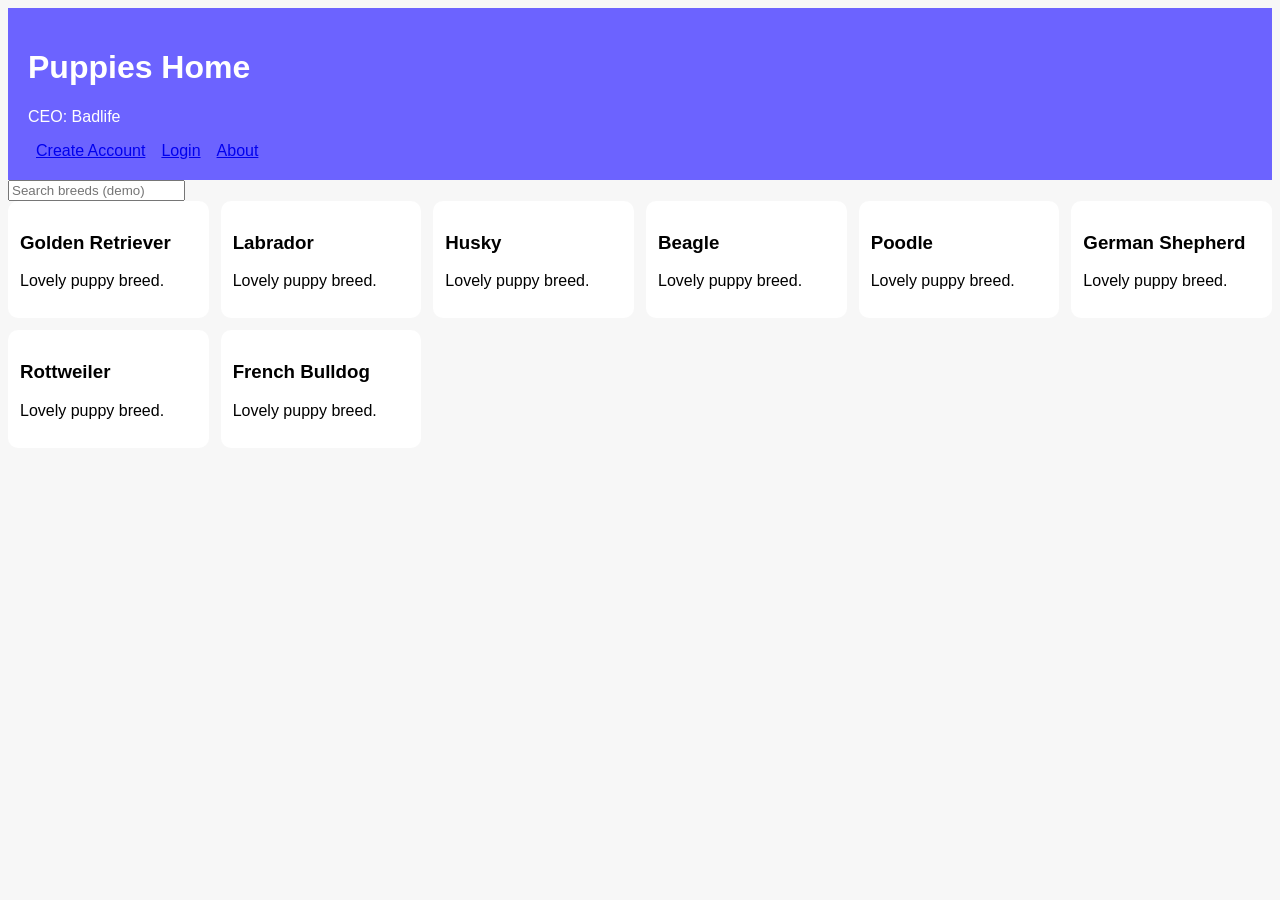
==== index.html @ f1eab981 "Add files via upload" ====
<html><head><title>Puppies Home</title><link rel='stylesheet' href='style.css'></head><body><header><h1>Puppies Home</h1><p>CEO: Badlife</p><nav><a href='signup.html'>Create Account</a><a href='login.html'>Login</a><a href='about.html'>About</a></nav></header><input placeholder='Search breeds (demo)'><section class='grid'><div class='card'><h3>Golden Retriever</h3><p>Lovely puppy breed.</p></div><div class='card'><h3>Labrador</h3><p>Lovely puppy breed.</p></div><div class='card'><h3>Husky</h3><p>Lovely puppy breed.</p></div><div class='card'><h3>Beagle</h3><p>Lovely puppy breed.</p></div><div class='card'><h3>Poodle</h3><p>Lovely puppy breed.</p></div><div class='card'><h3>German Shepherd</h3><p>Lovely puppy breed.</p></div><div class='card'><h3>Rottweiler</h3><p>Lovely puppy breed.</p></div><div class='card'><h3>French Bulldog</h3><p>Lovely puppy breed.</p></div></section></body></html>
---- style.css ----
body{font-family:Arial;background:#f7f7f7}header{background:#6c63ff;color:#fff;padding:20px}nav a{margin:8px}.grid{display:grid;grid-template-columns:repeat(auto-fit,minmax(180px,1fr));gap:12px}.card{background:#fff;padding:12px;border-radius:10px}
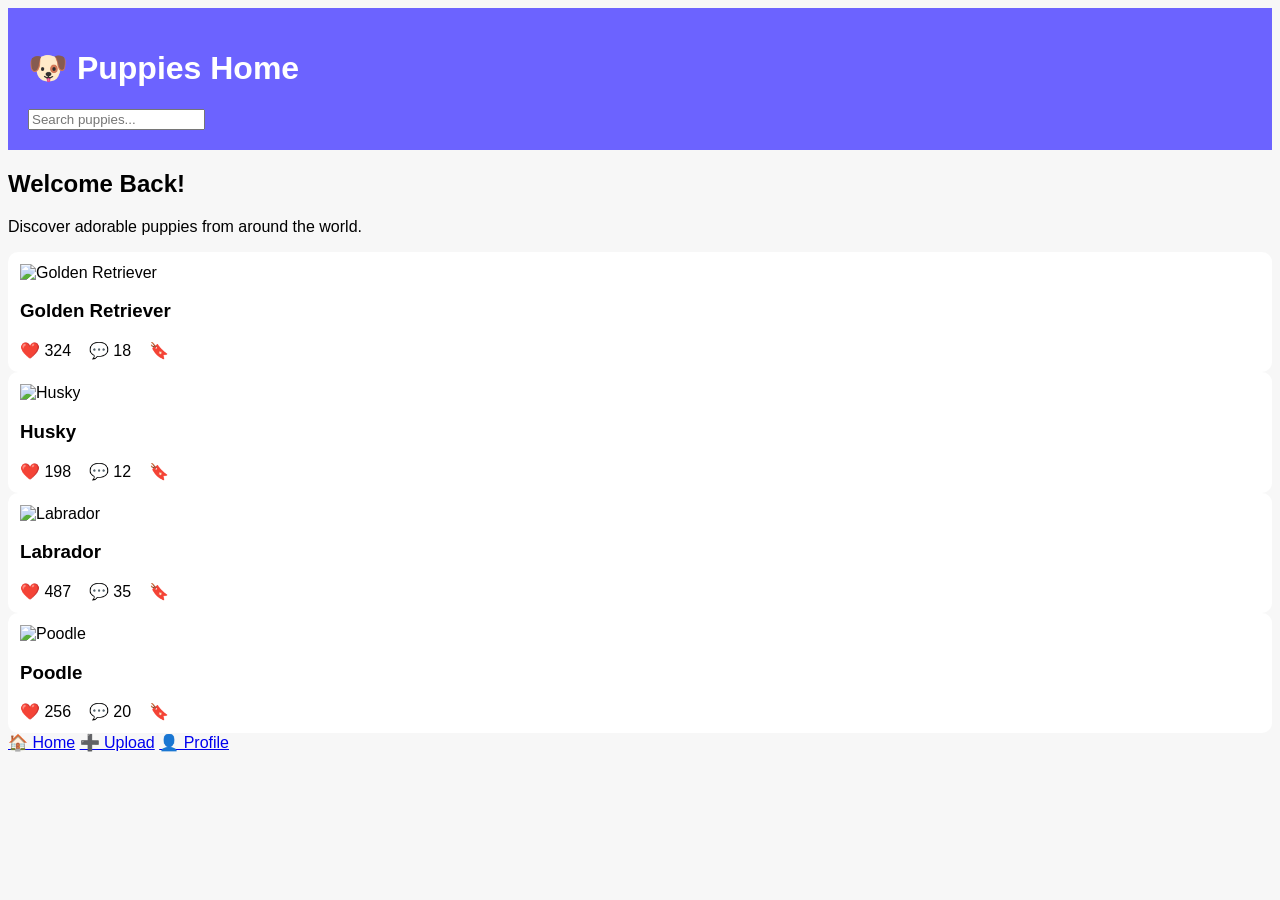
==== commit 0dca8356: "Update index.html" ====
--- a/index.html
+++ b/index.html
@@ -1 +1,69 @@
-<html><head><title>Puppies Home</title><link rel='stylesheet' href='style.css'></head><body><header><h1>Puppies Home</h1><p>CEO: Badlife</p><nav><a href='signup.html'>Create Account</a><a href='login.html'>Login</a><a href='about.html'>About</a></nav></header><input placeholder='Search breeds (demo)'><section class='grid'><div class='card'><h3>Golden Retriever</h3><p>Lovely puppy breed.</p></div><div class='card'><h3>Labrador</h3><p>Lovely puppy breed.</p></div><div class='card'><h3>Husky</h3><p>Lovely puppy breed.</p></div><div class='card'><h3>Beagle</h3><p>Lovely puppy breed.</p></div><div class='card'><h3>Poodle</h3><p>Lovely puppy breed.</p></div><div class='card'><h3>German Shepherd</h3><p>Lovely puppy breed.</p></div><div class='card'><h3>Rottweiler</h3><p>Lovely puppy breed.</p></div><div class='card'><h3>French Bulldog</h3><p>Lovely puppy breed.</p></div></section></body></html>+<!DOCTYPE html>
+<html lang="en">
+<head>
+<meta charset="UTF-8">
+<meta name="viewport" content="width=device-width, initial-scale=1.0">
+<title>Puppies Home</title>
+<link rel="stylesheet" href="style.css">
+</head>
+
+<body>
+
+<header>
+<h1>🐶 Puppies Home</h1>
+<input type="text" placeholder="Search puppies...">
+</header>
+
+<section class="welcome">
+<h2>Welcome Back!</h2>
+<p>Discover adorable puppies from around the world.</p>
+</section>
+
+<div class="gallery">
+
+<div class="card">
+<img src="https://images.unsplash.com/photo-1517849845537-4d257902454a?w=600" alt="Golden Retriever">
+<h3>Golden Retriever</h3>
+<div class="buttons">
+❤️ 324 &nbsp;&nbsp; 💬 18 &nbsp;&nbsp; 🔖
+</div>
+</div>
+
+<div class="card">
+<img src="https://images.unsplash.com/photo-1518717758536-85ae29035b6d?w=600" alt="Husky">
+<h3>Husky</h3>
+<div class="buttons">
+❤️ 198 &nbsp;&nbsp; 💬 12 &nbsp;&nbsp; 🔖
+</div>
+</div>
+
+<div class="card">
+<img src="https://images.unsplash.com/photo-1548199973-03cce0bbc87b?w=600" alt="Labrador">
+<h3>Labrador</h3>
+<div class="buttons">
+❤️ 487 &nbsp;&nbsp; 💬 35 &nbsp;&nbsp; 🔖
+</div>
+</div>
+
+<div class="card">
+<img src="https://images.unsplash.com/photo-1525253086316-d0c936c814f8?w=600" alt="Poodle">
+<h3>Poodle</h3>
+<div class="buttons">
+❤️ 256 &nbsp;&nbsp; 💬 20 &nbsp;&nbsp; 🔖
+</div>
+</div>
+
+</div>
+
+<footer>
+
+<a href="#">🏠 Home</a>
+
+<a href="#">➕ Upload</a>
+
+<a href="#">👤 Profile</a>
+
+</footer>
+
+</body>
+</html>
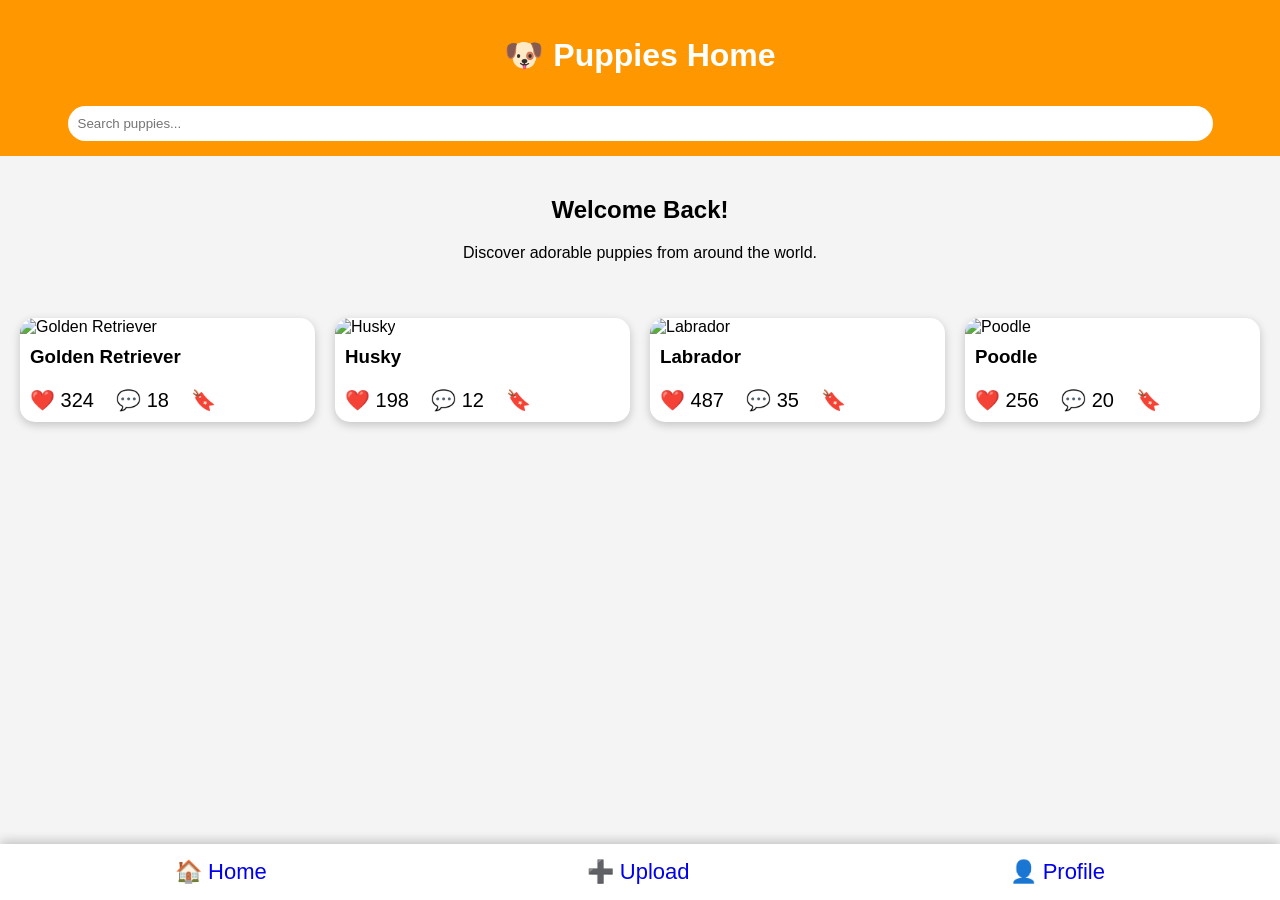
==== commit 1d028226: "Update index.html" ====
--- a/index.html
+++ b/index.html
@@ -57,11 +57,11 @@
 
 <footer>
 
-<a href="#">🏠 Home</a>
+<a href="index.html">🏠 Home</a>
 
-<a href="#">➕ Upload</a>
+<a href="upload.html">➕ Upload</a>
 
-<a href="#">👤 Profile</a>
+<a href="profile.html">👤 Profile</a>
 
 </footer>
 
--- a/style.css
+++ b/style.css
@@ -1 +1,74 @@
-body{font-family:Arial;background:#f7f7f7}header{background:#6c63ff;color:#fff;padding:20px}nav a{margin:8px}.grid{display:grid;grid-template-columns:repeat(auto-fit,minmax(180px,1fr));gap:12px}.card{background:#fff;padding:12px;border-radius:10px}+body{
+margin:0;
+font-family:Arial,sans-serif;
+background:#f4f4f4;
+}
+
+header{
+background:#ff9800;
+padding:15px;
+color:white;
+text-align:center;
+position:sticky;
+top:0;
+}
+
+header input{
+width:90%;
+padding:10px;
+margin-top:10px;
+border:none;
+border-radius:20px;
+}
+
+.welcome{
+padding:20px;
+text-align:center;
+}
+
+.gallery{
+display:grid;
+grid-template-columns:repeat(auto-fit,minmax(250px,1fr));
+gap:20px;
+padding:20px;
+}
+
+.card{
+background:white;
+border-radius:15px;
+overflow:hidden;
+box-shadow:0 3px 10px rgba(0,0,0,.2);
+}
+
+.card img{
+width:100%;
+height:250px;
+object-fit:cover;
+}
+
+.card h3{
+padding:10px;
+margin:0;
+}
+
+.buttons{
+padding:10px;
+font-size:20px;
+}
+
+footer{
+position:fixed;
+bottom:0;
+left:0;
+right:0;
+display:flex;
+justify-content:space-around;
+background:white;
+padding:15px;
+box-shadow:0 -3px 10px rgba(0,0,0,.2);
+}
+
+footer a{
+text-decoration:none;
+font-size:22px;
+}
